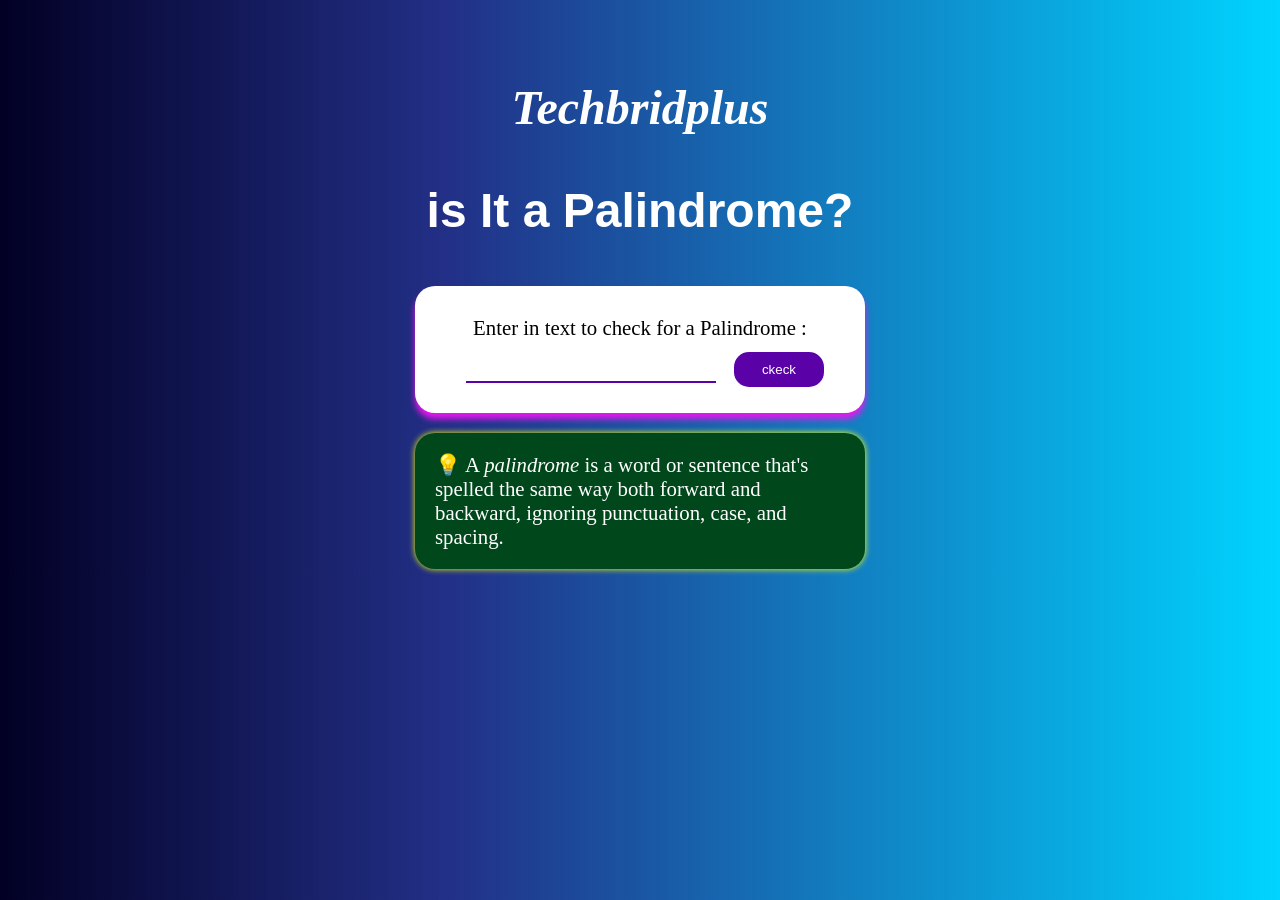
==== Palindrome Checker/index.html @ f0a000ce "moved" ====
<!DOCTYPE html>
<html lang="en">
<head>
    <meta charset="UTF-8">
    <meta name="viewport" content="width=device-width, initial-scale=1.0">
    <title>Palinrome_Checker</title>
    <link rel="preconnect" href="https://fonts.googleapis.com">
    <link rel="preconnect" href="https://fonts.gstatic.com" crossorigin>
    <link href="https://fonts.googleapis.com/css2?family=Bungee+Spice&family=Noto+Serif:ital,wght@0,100..900;1,100..900&family=Rubik+Scribble&display=swap" rel="stylesheet">
    <link rel="stylesheet" href="styles.css">
</head>
<body>
    <main id="main">
        <h1 id="logo">Techbridplus</h1>
        <h1 id="isP">is It a Palindrome?</h1>
        <div id="palindrome-box">
            <form id="myform">
            <label for="text-input" id="lable">Enter in text to check for a Palindrome :</label><br>
            <input type="text" id="text-input" name="textinput">
            <button id="check-btn">ckeck</button>
            <div id="result"></div>
        </form>
        </div>
        <div class="palindrome-defination-box">
            <p class="palindrome-definition">
                <span role="img" aria-label="light-bulb">&#128161;</span>
                A <dfn>palindrome</dfn> is a word or sentence that's spelled the same
                way both forward and backward, ignoring punctuation, case, and
                spacing.
              </p>
        </div>
        
    </main>
    <script src="sc.js"></script>
</body>
</html>
---- Palindrome Checker/styles.css ----
@media (max-width: 600px) {
    /* CSS rules for screens with a maximum width of 600px */
}

*{
    padding: 0;
    margin: 0;
    box-sizing: border-box;
}
body{
    background: rgb(5, 1, 94);
    background: linear-gradient(90deg, rgba(2,0,36,1) 0%, rgba(9,24,121,0.8996848739495799) 35%, rgba(0,212,255,1) 100%);

}
#main{
    display: flex;
    justify-content: center;
    align-items: center;
    flex-direction: column;

}

#logo{
    text-align: center;
    color: white;
    font-size: 3rem;
    margin-top: 5rem;
    font-style:italic;
}
#isP {
   
    font-family:'Gill Sans', 'Gill Sans MT', Calibri, 'Trebuchet MS', sans-serif;
    color: #ffffff;
    text-align: center;
    font-size: 3rem;
    margin-top: 3rem;

  }
  #palindrome-box{
    text-align: center;
    color: rgb(0, 0, 0);
    background-color: #ffffff;
    font-size: 2rem;
    margin-top: 3rem;
    width: min(100vw, 450px);
    /* max-width: 500px; */
    display: flex;
    justify-content: center;
    padding: 20px;
    border-radius: 20px;
    box-shadow: 0px 6px 6px #e716ee;
  }
  
  #text-input{
    border: none;
    border-bottom: 2px solid #5a01a7;
    height: 30px;
    width: 250px;
    text-align: center;
    margin: 10px;
    font-size: 1.3rem;

  }
  #lable{
    font-size: 1.3rem;
    font-family:Cambria, Cochin, Georgia, Times, 'Times New Roman', serif
  
  }
  #check-btn{
    background-color: #5a01a7;
    color: white;
    border: none;
    padding: 10px 20px;
    border-radius: 15px;
    cursor: pointer;
    width: 90px;
  }

  .palindrome-defination-box{
    margin-top: 20px;
    width: min( 100vw, 450px);
    background-color: #00471b;
    padding: 20px;
    border-radius: 20px;
    color: white;
    font-size: 1.3rem;
    box-shadow: 0px 0px 6px #f2ff00;
  }
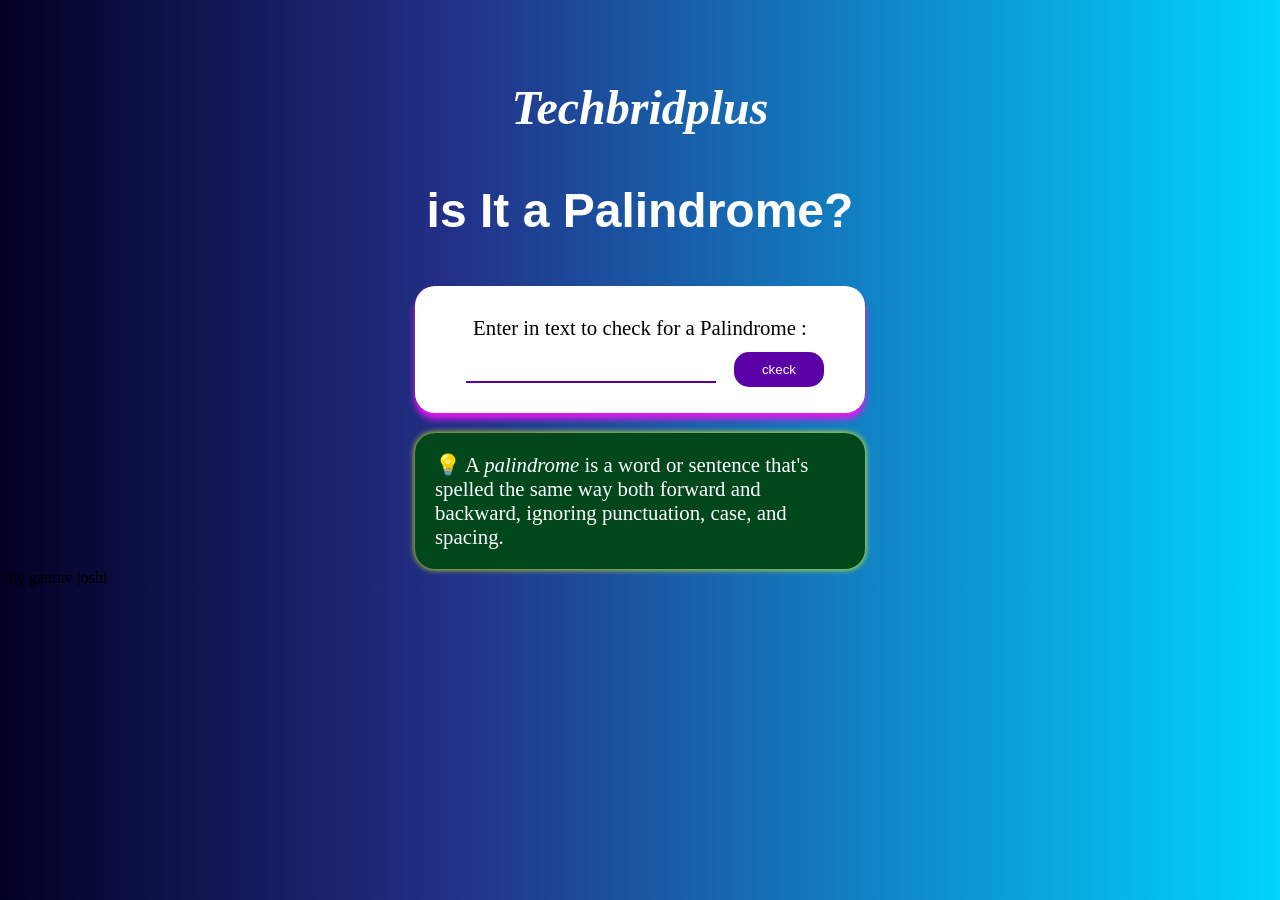
==== commit 04d5391e: "Update index.html" ====
--- a/Palindrome Checker/index.html
+++ b/Palindrome Checker/index.html
@@ -32,5 +32,6 @@
         
     </main>
     <script src="sc.js"></script>
+    //by gaurav joshi
 </body>
-</html>+</html>
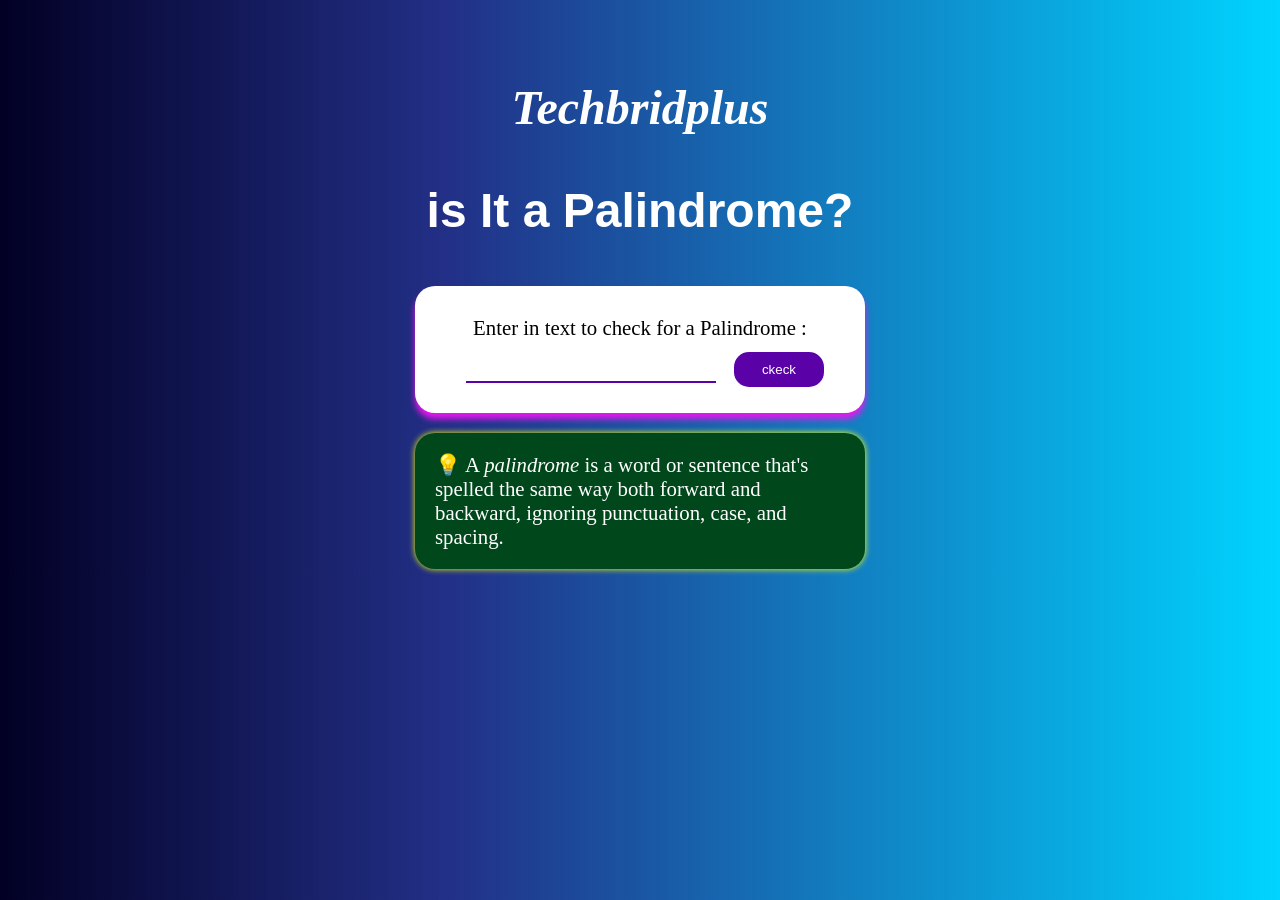
==== commit d598c02f: "ok" ====
--- a/Palindrome Checker/index.html
+++ b/Palindrome Checker/index.html
@@ -32,6 +32,6 @@
         
     </main>
     <script src="sc.js"></script>
-    //by gaurav joshi
+    <!-- by gaurav joshi -->
 </body>
 </html>
